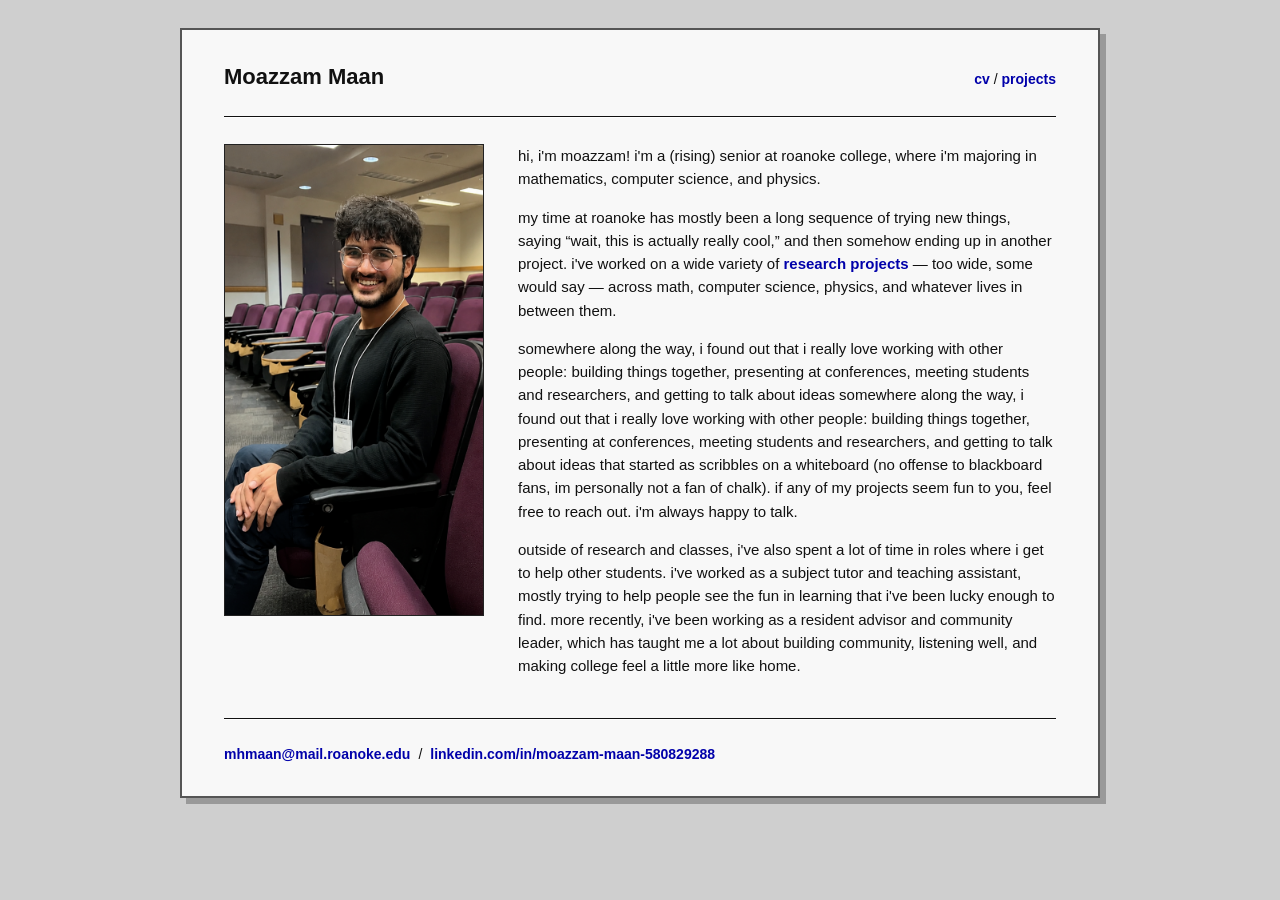
==== index.html @ 19872b86 "added cv" ====
<!doctype html>
<html lang="en">
  <head>
    <meta charset="UTF-8" />
    <meta name="viewport" content="width=device-width, initial-scale=1.0" />

    <title>Moazzam Maan</title>
    <link rel="stylesheet" href="style.css" />
  </head>

  <body>
    <main class="page">
      <header>
        <div class="name">Moazzam Maan</div>
        <div class="nav">
          <a href="resume.pdf">cv</a>
          /
          <a href="projects.html">projects</a>
        </div>
      </header>

      <hr />

      <section class="intro">
        <img src="assets/me.png" alt="Moazzam Maan" />

        <div class="text">
          <p>
            hi, i'm moazzam! i'm a (rising) senior at roanoke college, where i'm
            majoring in mathematics, computer science, and physics.
          </p>

          <p>
            my time at roanoke has mostly been a long sequence of trying new
            things, saying “wait, this is actually really cool,” and then
            somehow ending up in another project. i've worked on a wide variety
            of <a href="projects.html">research projects</a> — too wide, some
            would say — across math, computer science, physics, and whatever
            lives in between them.
          </p>

          <p>
            somewhere along the way, i found out that i really love working with
            other people: building things together, presenting at conferences,
            meeting students and researchers, and getting to talk about ideas
            somewhere along the way, i found out that i really love working with
            other people: building things together, presenting at conferences,
            meeting students and researchers, and getting to talk about ideas
            that started as scribbles on a whiteboard (no offense to blackboard
            fans, im personally not a fan of chalk). if any of my projects seem
            fun to you, feel free to reach out. i'm always happy to talk.
          </p>

          <p>
            outside of research and classes, i've also spent a lot of time in
            roles where i get to help other students. i've worked as a subject
            tutor and teaching assistant, mostly trying to help people see the
            fun in learning that i've been lucky enough to find. more recently,
            i've been working as a resident advisor and community leader, which
            has taught me a lot about building community, listening well, and
            making college feel a little more like home.
          </p>
        </div>
      </section>

      <hr />

      <footer>
        <a href="mailto:mhmaan@mail.roanoke.edu">mhmaan@mail.roanoke.edu</a>
        <span>/</span>
        <a href="https://www.linkedin.com/in/moazzam-maan-580829288/">
          linkedin.com/in/moazzam-maan-580829288
        </a>
      </footer>
    </main>
  </body>
</html>
---- style.css ----
:root {
  --color-page-bg: #cfcfcf;
  --color-surface: #f8f8f8;
  --color-text: #111;
  --color-link: #0000aa;
  --color-border: #555;
  --color-border-dark: #222;
  --color-muted: #555;
  --color-hover-bg: #dcdcdc;
  --color-card-hover: #eef3ff;
  --color-accent: #0033aa;
  --color-shadow: #999;
  --color-shadow-accent: #6f86c9;
  --shadow-raised: 6px 6px 0;
}

* {
  box-sizing: border-box;
}

body {
  margin: 0;
  background: var(--color-page-bg);
  color: var(--color-text);
  font-family: Verdana, Geneva, sans-serif;
  font-size: 15px;
}

a {
  color: var(--color-link);
  text-decoration: none;
  font-weight: bold;
}

a:hover {
  color: #000;
  background: var(--color-hover-bg);
  text-decoration: underline;
}

img {
  width: 100%;
  display: block;
  border: 1px solid var(--color-border-dark);
}

p {
  margin-top: 0;
  line-height: 1.55;
}

ul {
  padding-left: 22px;
}

li {
  margin-bottom: 10px;
  line-height: 1.5;
}

h1 {
  margin-top: 0;
  font-size: 28px;
}

h2 {
  margin-top: 0;
  font-size: 22px;
}

hr {
  border: none;
  border-top: 1px solid var(--color-text);
  border-bottom: 1px solid #fff;
  margin: 26px 0;
}

.page {
  width: min(920px, calc(100% - 32px));
  margin: 28px auto;
  padding: 34px 42px;
  background: var(--color-surface);
  border: 2px solid var(--color-border);
  box-shadow: var(--shadow-raised) var(--color-shadow);
}

header {
  display: flex;
  justify-content: space-between;
  gap: 24px;
  align-items: baseline;
}

.name {
  font-weight: bold;
  font-size: 22px;
}

.nav,
footer {
  font-size: 14px;
}

footer {
  display: flex;
  flex-wrap: wrap;
  gap: 8px;
}

.intro {
  display: grid;
  grid-template-columns: 260px 1fr;
  gap: 34px;
  align-items: start;
}

.text {
  max-width: 560px;
}

.projects {
  display: grid;
  gap: 24px;
}

.project,
.detail-box,
.comparison-card {
  padding: 22px 24px;
  background: var(--color-surface);
  border: 2px solid var(--color-border);
  box-shadow: var(--shadow-raised) var(--color-shadow);
}

.project h2 {
  margin: 0 0 6px;
  font-size: 21px;
}

.project p {
  margin: 0;
  line-height: 1.5;
}

.project-link {
  display: block;
  color: inherit;
  font-weight: inherit;
  text-decoration: none;
}

.project-link:hover {
  text-decoration: none;
  background: transparent;
}

.project-link:hover .project {
  background: var(--color-card-hover);
  border-color: var(--color-accent);
  box-shadow: var(--shadow-raised) var(--color-shadow-accent);
  cursor: pointer;
}

.project-link:hover h2 {
  color: var(--color-accent);
}

.tags,
figcaption {
  color: var(--color-muted);
  font-size: 14px;
  font-style: italic;
}

.tags {
  margin: 0 0 14px;
}

.project-page h2 {
  margin: 32px 0 12px;
  font-size: 22px;
}

.project-page h3 {
  margin: 0 0 10px;
  font-size: 18px;
}

.project-info {
  margin: 18px 0 26px;
}

.project-info p {
  margin: 4px 0;
}

.award-note {
  margin: 0 0 26px;
  padding: 16px 18px;
  background: #fff4cf;
  border: 2px solid #8c6b00;
  box-shadow: 5px 5px 0 #d1b14a;
}

.award-note-label {
  margin: 0 0 8px;
  color: #6e5200;
  font-size: 13px;
  font-style: italic;
  font-weight: bold;
  letter-spacing: 0.05em;
  text-transform: uppercase;
}

.award-note p:last-child {
  margin-bottom: 0;
}

.detail-box,
.comparison-card {
  margin: 22px 0;
}

.author-note {
  border-left-width: 6px;
  border-left-color: var(--color-accent);
}

.author-note-label {
  margin: 0 0 12px;
  color: var(--color-muted);
  font-size: 13px;
  font-style: italic;
  letter-spacing: 0.04em;
  text-transform: uppercase;
}

.detail-box p:last-child,
.comparison-card p:last-child {
  margin-bottom: 0;
}

.wide-figure {
  margin: 20px 0 22px;
}

.wide-figure img {
  border: 2px solid var(--color-border);
  box-shadow: var(--shadow-raised) var(--color-shadow);
}

figcaption {
  margin-top: 8px;
}

.comparison-grid {
  display: grid;
  gap: 24px;
  margin-top: 22px;
}

.comparison-card h3 {
  margin-bottom: 16px;
}

.comparison-pair {
  display: grid;
  grid-template-columns: 1fr 1fr;
  gap: 18px;
  align-items: center;
}

.comparison-pair figure {
  margin: 0;
}

.comparison-pair img {
  border: 1px solid var(--color-border);
  background: white;
}

.image-link {
  display: block;
  line-height: 0;
}

.image-link:hover {
  background: transparent;
}

.image-link:hover img {
  cursor: zoom-in;
}

@media (max-width: 700px) {
  .page {
    margin: 0;
    width: 100%;
    min-height: 100vh;
    border: none;
    box-shadow: none;
    padding: 26px;
  }

  header {
    display: block;
  }

  .nav {
    margin-top: 10px;
  }

  .intro {
    grid-template-columns: 1fr;
  }

  img {
    max-width: 260px;
  }

  .comparison-pair {
    grid-template-columns: 1fr;
  }
}

.small-figure-grid {
  display: grid;
  grid-template-columns: 1fr 1fr;
  gap: 24px;
  margin: 20px 0 28px;
  align-items: stretch;
}

.small-figure-grid figure {
  margin: 0;
  padding: 14px;
  background: #f8f8f8;
  border: 2px solid #555;
  box-shadow: 5px 5px 0 #999;

  display: flex;
  flex-direction: column;
}

.small-figure-grid .image-link {
  flex: 1;
  display: flex;
  align-items: center;
}

.small-figure-grid img {
  width: 100%;
  display: block;
  border: 1px solid #555;
  background: white;
}

.small-figure-grid figcaption {
  margin-top: 14px;
}
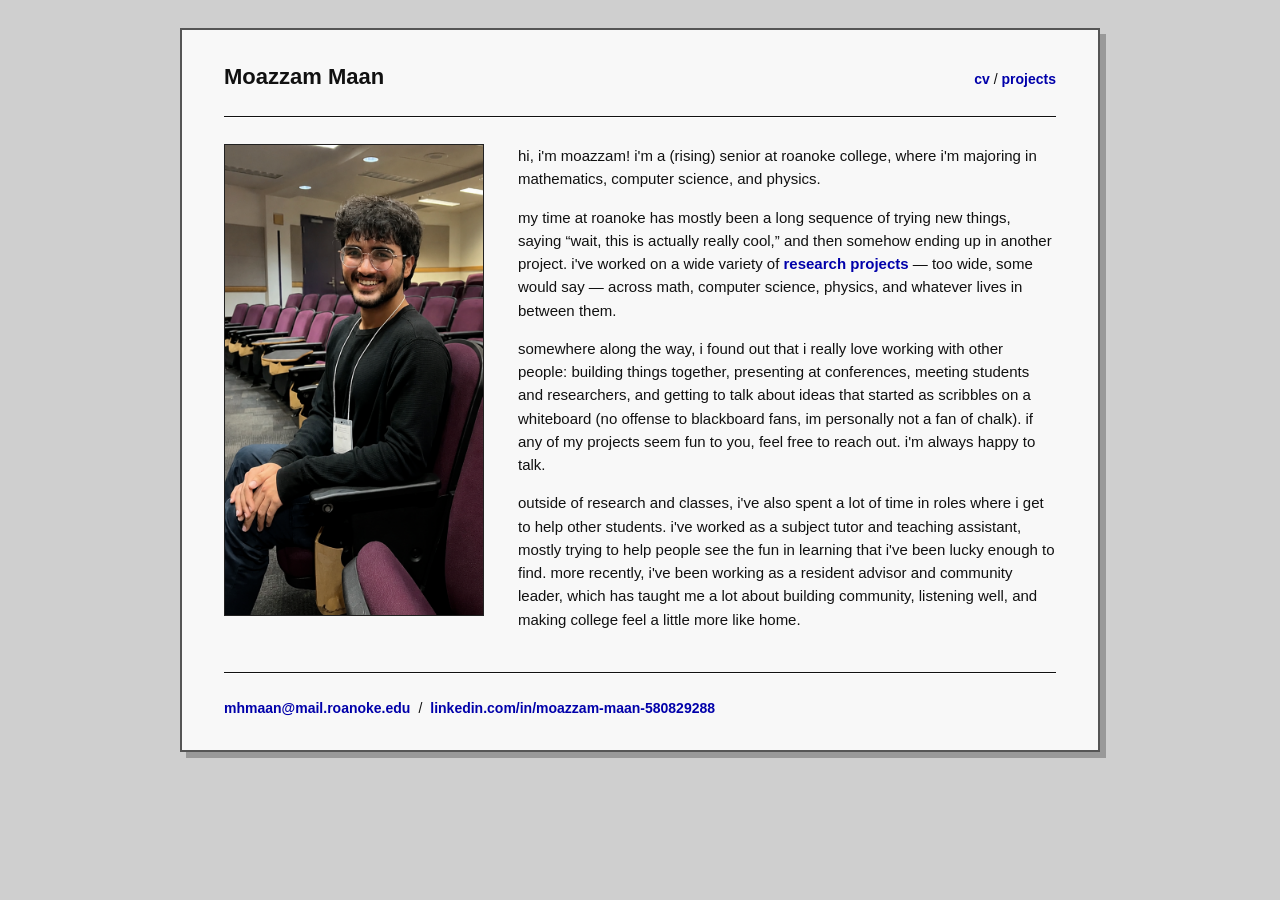
==== commit 7e12555c: "fixes" ====
--- a/index.html
+++ b/index.html
@@ -13,7 +13,7 @@
       <header>
         <div class="name">Moazzam Maan</div>
         <div class="nav">
-          <a href="resume.pdf">cv</a>
+          <a href="cv.pdf">cv</a>
           /
           <a href="projects.html">projects</a>
         </div>
@@ -40,9 +40,6 @@
           </p>
 
           <p>
-            somewhere along the way, i found out that i really love working with
-            other people: building things together, presenting at conferences,
-            meeting students and researchers, and getting to talk about ideas
             somewhere along the way, i found out that i really love working with
             other people: building things together, presenting at conferences,
             meeting students and researchers, and getting to talk about ideas
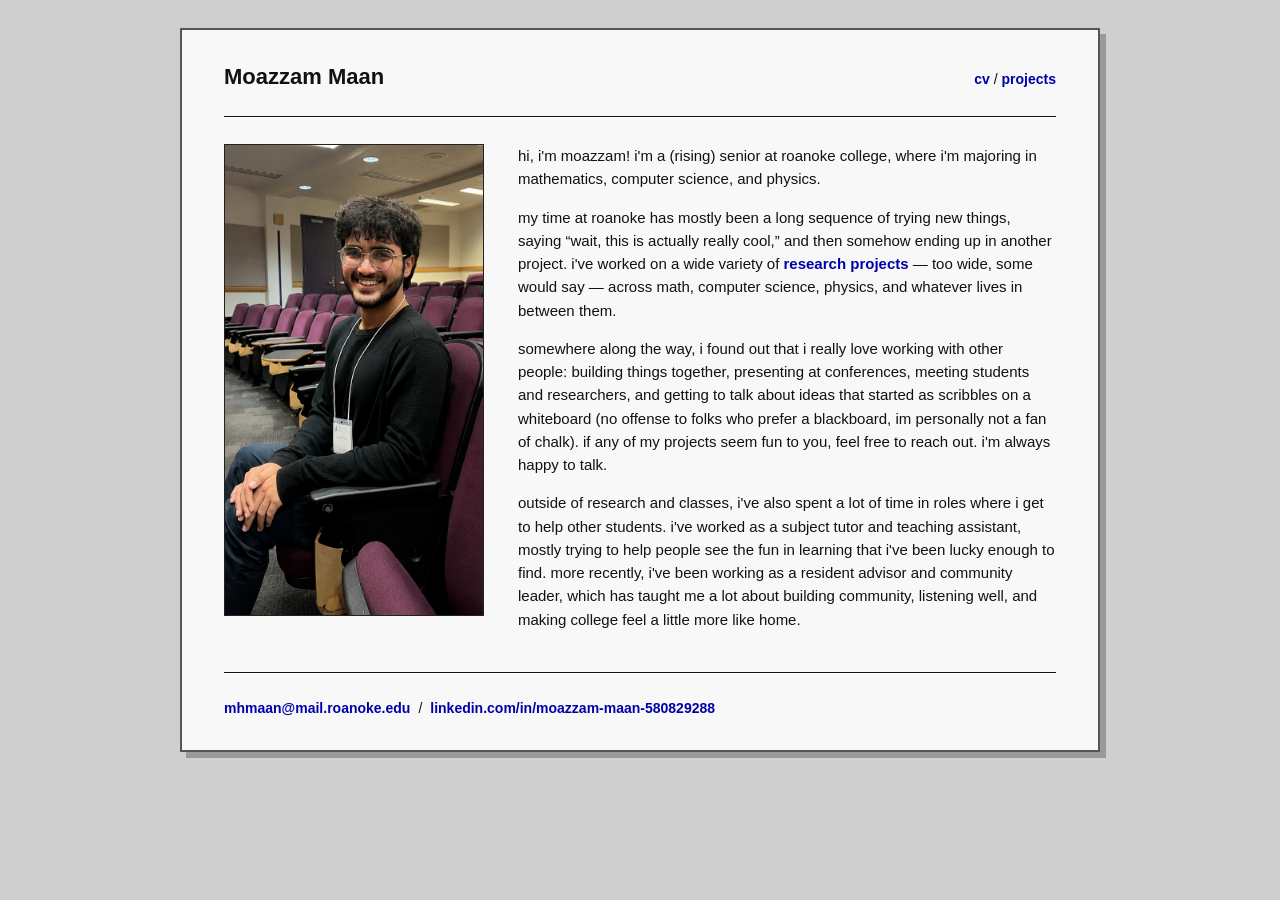
==== commit c068e505: "typo fix" ====
--- a/index.html
+++ b/index.html
@@ -43,9 +43,10 @@
             somewhere along the way, i found out that i really love working with
             other people: building things together, presenting at conferences,
             meeting students and researchers, and getting to talk about ideas
-            that started as scribbles on a whiteboard (no offense to blackboard
-            fans, im personally not a fan of chalk). if any of my projects seem
-            fun to you, feel free to reach out. i'm always happy to talk.
+            that started as scribbles on a whiteboard (no offense to folks who
+            prefer a blackboard, im personally not a fan of chalk). if any of my
+            projects seem fun to you, feel free to reach out. i'm always happy
+            to talk.
           </p>
 
           <p>
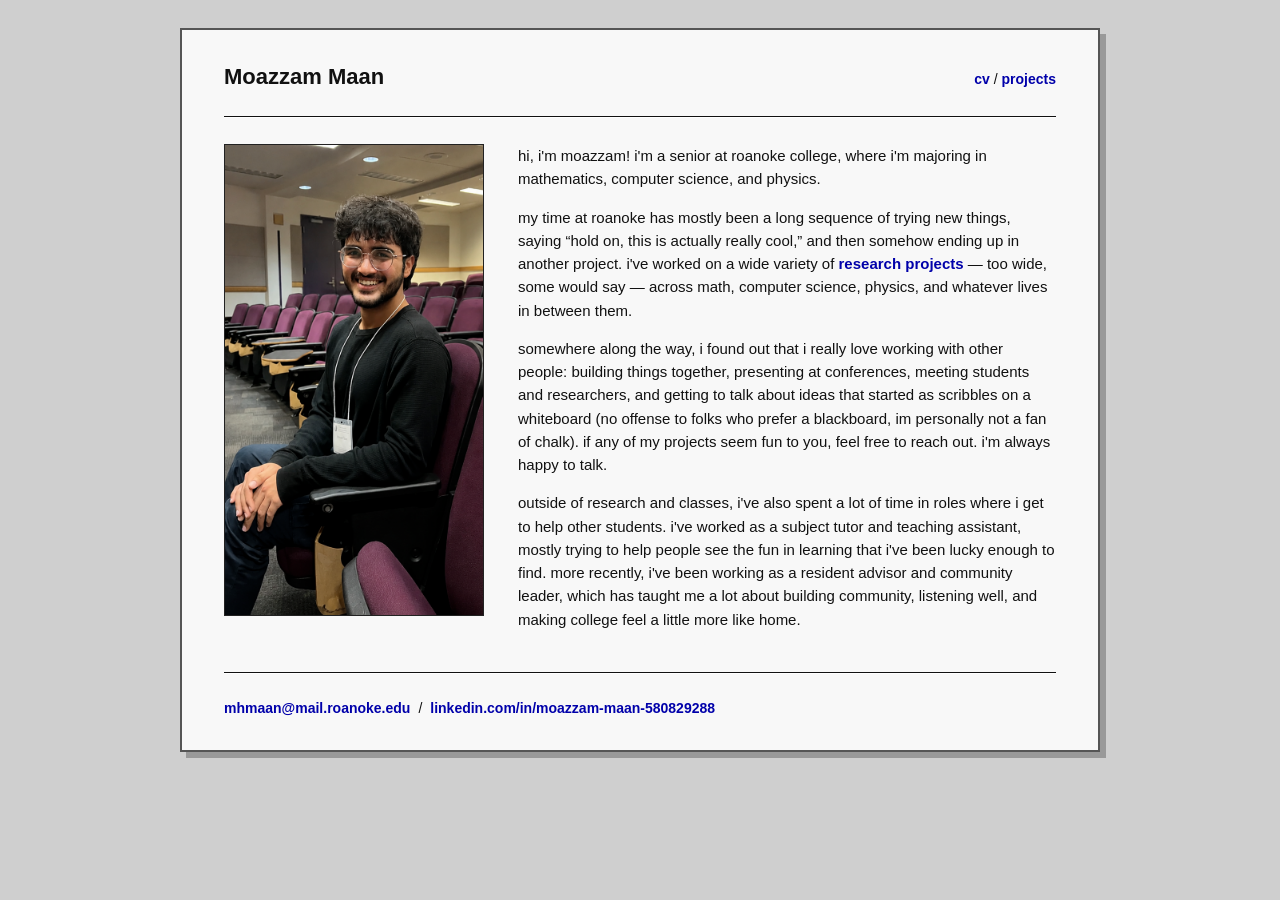
==== commit e64adca8: "cv update" ====
--- a/index.html
+++ b/index.html
@@ -14,7 +14,7 @@
         <div class="name">Moazzam Maan</div>
         <div class="nav">
           <a href="cv.pdf">cv</a>
-          /
+          <span>/</span>
           <a href="projects.html">projects</a>
         </div>
       </header>
@@ -26,13 +26,13 @@
 
         <div class="text">
           <p>
-            hi, i'm moazzam! i'm a (rising) senior at roanoke college, where i'm
-            majoring in mathematics, computer science, and physics.
+            hi, i'm moazzam! i'm a senior at roanoke college, where i'm majoring
+            in mathematics, computer science, and physics.
           </p>
 
           <p>
             my time at roanoke has mostly been a long sequence of trying new
-            things, saying “wait, this is actually really cool,” and then
+            things, saying “hold on, this is actually really cool,” and then
             somehow ending up in another project. i've worked on a wide variety
             of <a href="projects.html">research projects</a> — too wide, some
             would say — across math, computer science, physics, and whatever
--- a/style.css
+++ b/style.css
@@ -314,7 +314,7 @@
     grid-template-columns: 1fr;
   }
 
-  img {
+  .intro img {
     max-width: 260px;
   }
 
@@ -358,3 +358,163 @@
 .small-figure-grid figcaption {
   margin-top: 14px;
 }
+
+.medium-figure {
+  max-width: 650px;
+  margin: 22px auto;
+}
+
+.medium-figure img {
+  width: 100%;
+  display: block;
+}
+
+.plain-media img {
+  border: none;
+  box-shadow: none;
+  background: transparent;
+}
+
+video {
+  width: 100%;
+  display: block;
+  border: 2px solid #555;
+  background: black;
+  box-shadow: 6px 6px 0 #999;
+}
+
+.small-figure-grid figure:last-child:nth-child(odd) {
+  grid-column: 1 / -1;
+  max-width: 50%;
+  justify-self: center;
+}
+
+.duck-chess-game {
+  max-width: 520px;
+}
+
+.duck-piece-effects {
+  margin: 22px 0;
+}
+
+.duck-piece-effects .small-figure-grid {
+  margin-bottom: 14px;
+}
+
+.duck-piece-effects > figcaption {
+  margin-top: 0;
+  text-align: center;
+}
+
+.duck-graph-comparison {
+  margin: 22px 0;
+}
+
+.duck-graph-comparison .small-figure-grid {
+  margin-bottom: 14px;
+}
+
+.duck-graph-comparison > figcaption {
+  margin-top: 0;
+}
+
+.duck-piece-grid {
+  grid-template-columns: repeat(6, minmax(0, 1fr));
+}
+
+.duck-piece-grid figure {
+  grid-column: span 2;
+}
+
+.duck-piece-grid figure:nth-child(4) {
+  grid-column: 2 / span 2;
+}
+
+.duck-piece-grid figure:last-child:nth-child(odd) {
+  grid-column: 4 / span 2;
+  max-width: none;
+  justify-self: stretch;
+}
+
+@media (max-width: 700px) {
+  .small-figure-grid {
+    grid-template-columns: 1fr;
+  }
+
+  .small-figure-grid figure:last-child:nth-child(odd) {
+    max-width: 100%;
+  }
+
+  .duck-piece-grid figure,
+  .duck-piece-grid figure:nth-child(4),
+  .duck-piece-grid figure:last-child:nth-child(odd) {
+    grid-column: 1;
+    max-width: 100%;
+    justify-self: stretch;
+  }
+}
+
+.highlight-list {
+  margin: 0;
+  padding-left: 22px;
+}
+
+.highlight-list li {
+  margin: 10px 0;
+  line-height: 1.5;
+}
+
+.characterization-formula {
+  margin: 20px 0;
+  padding: 4px 0 10px;
+  overflow-x: auto;
+  font-family: "Times New Roman", Times, serif;
+  font-size: 17px;
+  line-height: 1.8;
+  text-align: center;
+}
+
+.characterization-formula p {
+  margin: 0 0 8px;
+  line-height: inherit;
+  white-space: nowrap;
+}
+
+.characterization-formula p:last-child {
+  margin-bottom: 0;
+}
+
+.stacked-scripts {
+  display: inline-grid;
+  grid-template-areas:
+    "base superscript"
+    "base subscript";
+  grid-template-columns: auto auto;
+  grid-template-rows: 0.72em 0.72em;
+  column-gap: 0.03em;
+  vertical-align: middle;
+  line-height: 1;
+}
+
+.stacked-scripts .script-base {
+  grid-area: base;
+  align-self: center;
+}
+
+.stacked-scripts > sup,
+.stacked-scripts > sub {
+  position: static;
+  font-size: 0.68em;
+  line-height: 1;
+  text-align: left;
+}
+
+.stacked-scripts > sup {
+  grid-area: superscript;
+  align-self: end;
+}
+
+.stacked-scripts > sub {
+  grid-area: subscript;
+  align-self: start;
+}
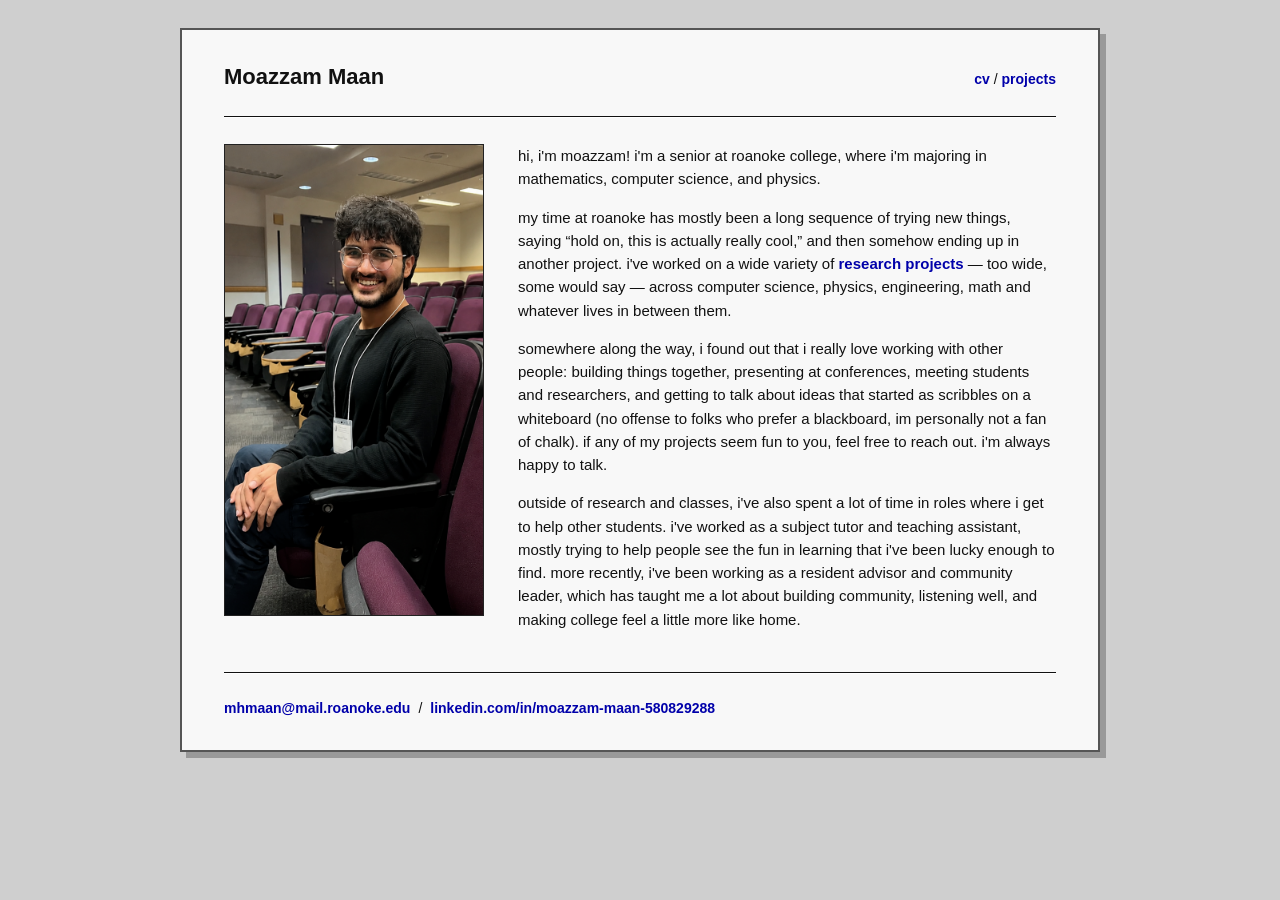
==== commit 1674f7be: "added solar stuff" ====
--- a/index.html
+++ b/index.html
@@ -35,8 +35,8 @@
             things, saying “hold on, this is actually really cool,” and then
             somehow ending up in another project. i've worked on a wide variety
             of <a href="projects.html">research projects</a> — too wide, some
-            would say — across math, computer science, physics, and whatever
-            lives in between them.
+            would say — across computer science, physics, engineering, math and
+            whatever lives in between them.
           </p>
 
           <p>
--- a/style.css
+++ b/style.css
@@ -518,3 +518,17 @@
   grid-area: subscript;
   align-self: start;
 }
+
+.solar-photo-placeholder {
+  aspect-ratio: 4 / 3;
+  display: grid;
+  place-items: center;
+  padding: 28px;
+  color: var(--color-muted);
+  background: #ededed;
+  border: 2px dashed var(--color-border);
+  box-shadow: var(--shadow-raised) var(--color-shadow);
+  font-size: 14px;
+  font-style: italic;
+  text-align: center;
+}
